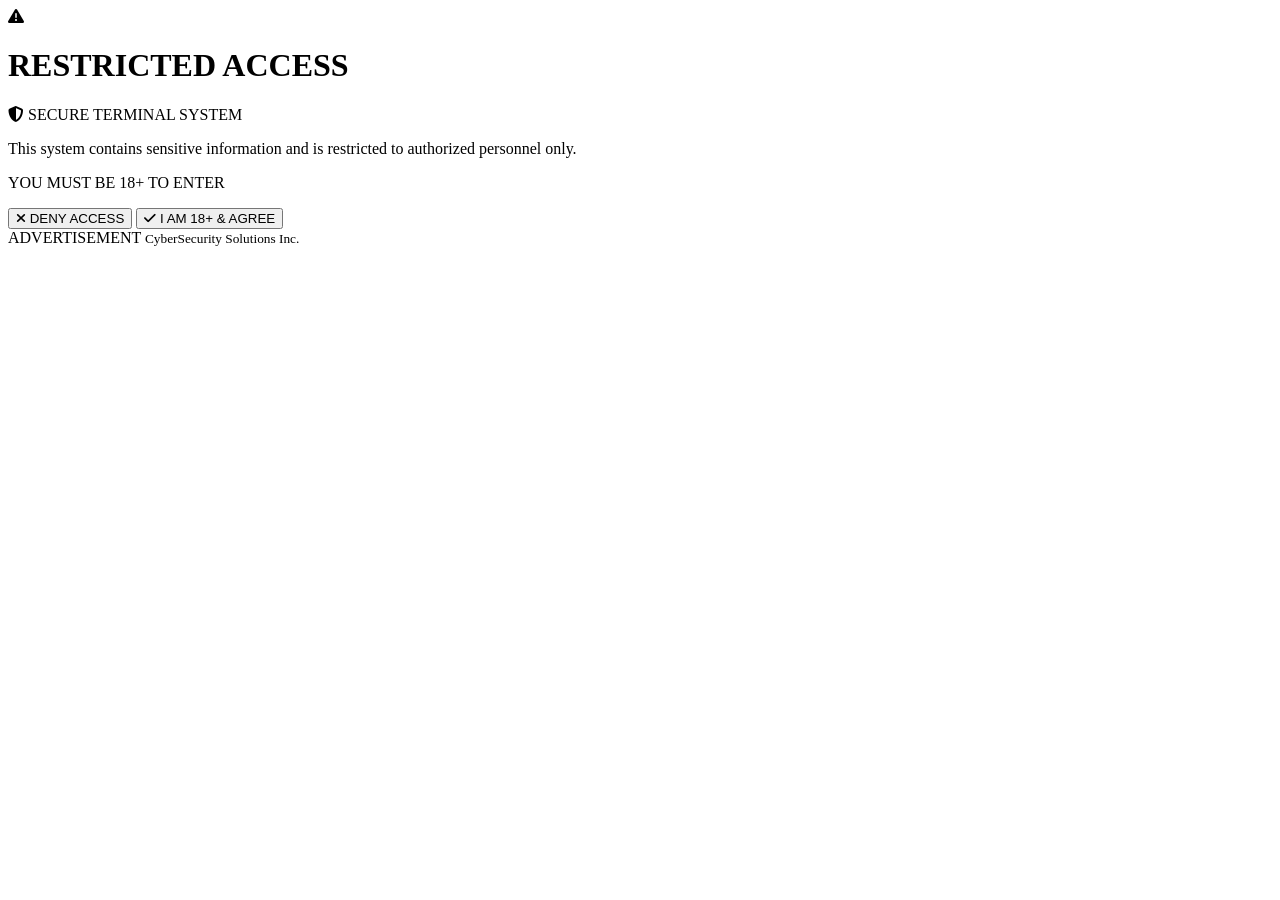
==== index.html @ f135d040 "Create index.html" ====
<!DOCTYPE html>
<html lang="en">
<head>
    <meta charset="UTF-8">
    <meta name="viewport" content="width=device-width, initial-scale=1.0">
    <title>SECURE TERMINAL v2.0 | Restricted Access</title>
    <link rel="stylesheet" href="css/style.css">
    <link rel="stylesheet" href="https://cdnjs.cloudflare.com/ajax/libs/font-awesome/6.4.0/css/all.min.css">
</head>
<body class="age-gate">
    <div class="age-verification" id="ageGate">
        <div class="warning-container">
            <i class="fas fa-exclamation-triangle warning-icon"></i>
            <h1>RESTRICTED ACCESS</h1>
            <div class="warning-box">
                <p><i class="fas fa-shield-alt"></i> SECURE TERMINAL SYSTEM</p>
                <p>This system contains sensitive information and is restricted to authorized personnel only.</p>
                <p class="age-restriction">YOU MUST BE 18+ TO ENTER</p>
            </div>
            <div class="buttons">
                <button class="btn btn-danger" onclick="denyAccess()">
                    <i class="fas fa-times"></i> DENY ACCESS
                </button>
                <button class="btn btn-success" onclick="verifyAge()">
                    <i class="fas fa-check"></i> I AM 18+ & AGREE
                </button>
            </div>
            <div class="ads-banner top">
                <div class="ad-placeholder">
                    <span>ADVERTISEMENT</span>
                    <small>CyberSecurity Solutions Inc.</small>
                </div>
            </div>
        </div>
    </div>

    <script src="js/main.js"></script>
</body>
</html>
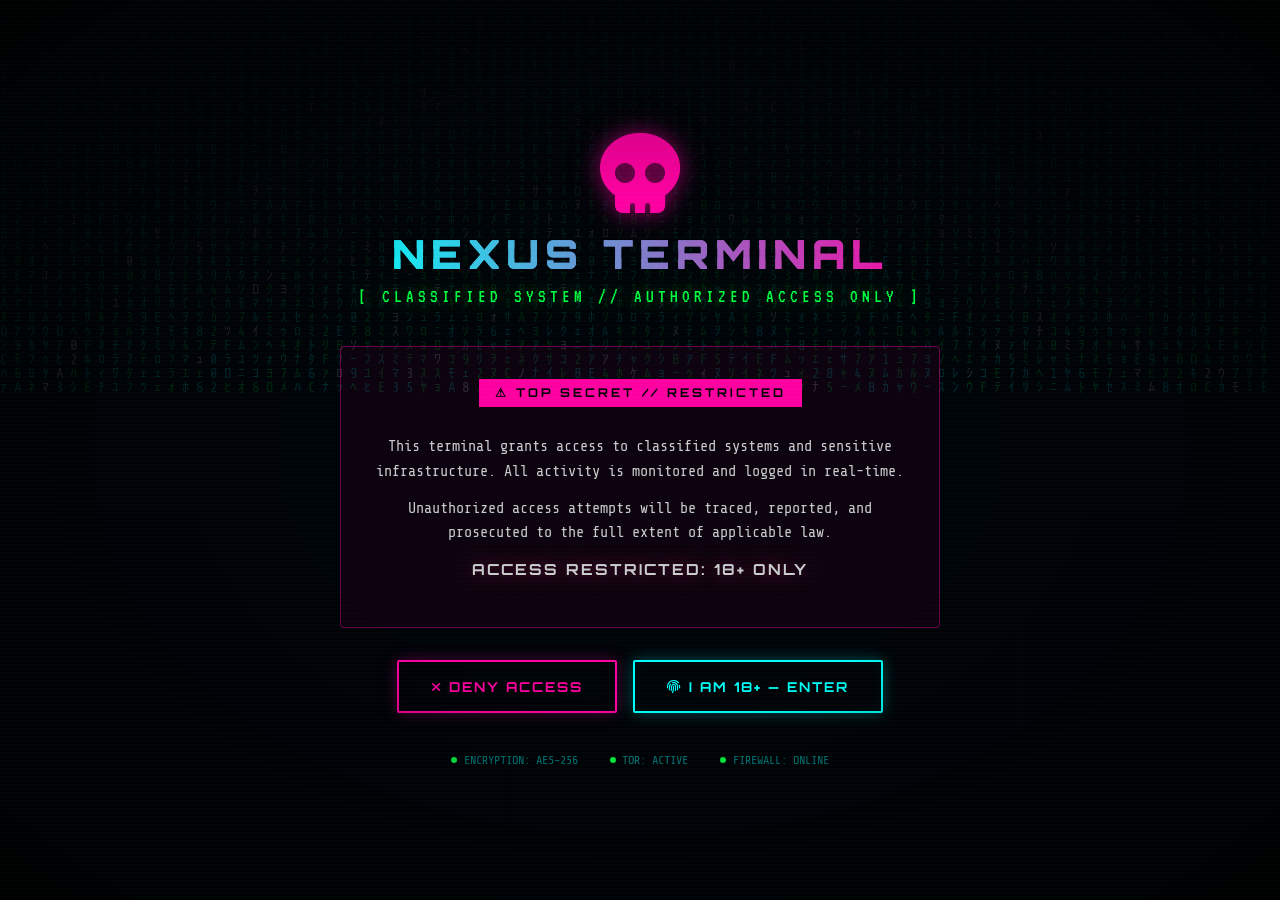
==== commit 33b3f37a: "Update index.html" ====
--- a/index.html
+++ b/index.html
@@ -3,37 +3,383 @@
 <head>
     <meta charset="UTF-8">
     <meta name="viewport" content="width=device-width, initial-scale=1.0">
-    <title>SECURE TERMINAL v2.0 | Restricted Access</title>
-    <link rel="stylesheet" href="css/style.css">
+    <title>NEXUS TERMINAL | Restricted Access</title>
+    <link rel="preconnect" href="https://fonts.googleapis.com">
+    <link href="https://fonts.googleapis.com/css2?family=Share+Tech+Mono&family=Orbitron:wght@400;700;900&family=VT323&display=swap" rel="stylesheet">
     <link rel="stylesheet" href="https://cdnjs.cloudflare.com/ajax/libs/font-awesome/6.4.0/css/all.min.css">
+    <style>
+        :root {
+            --neon-cyan: #00fff9;
+            --neon-pink: #ff00a0;
+            --neon-green: #00ff41;
+            --neon-purple: #b700ff;
+            --neon-yellow: #ffe000;
+            --dark: #030712;
+            --darker: #010409;
+            --panel: rgba(0,255,249,0.04);
+            --border: rgba(0,255,249,0.2);
+            --glow-cyan: 0 0 20px rgba(0,255,249,0.5), 0 0 40px rgba(0,255,249,0.2);
+            --glow-pink: 0 0 20px rgba(255,0,160,0.5), 0 0 40px rgba(255,0,160,0.2);
+            --glow-green: 0 0 20px rgba(0,255,65,0.5);
+        }
+        * { margin: 0; padding: 0; box-sizing: border-box; }
+        body {
+            font-family: 'Share Tech Mono', monospace;
+            background: var(--darker);
+            color: var(--neon-cyan);
+            min-height: 100vh;
+            overflow: hidden;
+            position: relative;
+        }
+        /* Matrix Rain Canvas */
+        #matrixCanvas {
+            position: fixed;
+            top: 0; left: 0;
+            width: 100%; height: 100%;
+            z-index: 0;
+            opacity: 0.15;
+        }
+        /* Scanlines */
+        body::before {
+            content: '';
+            position: fixed;
+            top: 0; left: 0;
+            width: 100%; height: 100%;
+            background: repeating-linear-gradient(
+                0deg,
+                transparent,
+                transparent 2px,
+                rgba(0,255,249,0.015) 2px,
+                rgba(0,255,249,0.015) 4px
+            );
+            pointer-events: none;
+            z-index: 999;
+        }
+        /* Vignette */
+        body::after {
+            content: '';
+            position: fixed;
+            top: 0; left: 0;
+            width: 100%; height: 100%;
+            background: radial-gradient(ellipse at center, transparent 40%, rgba(0,0,0,0.8) 100%);
+            pointer-events: none;
+            z-index: 998;
+        }
+
+        .gate-container {
+            position: relative;
+            z-index: 10;
+            min-height: 100vh;
+            display: flex;
+            align-items: center;
+            justify-content: center;
+            padding: 2rem;
+        }
+
+        .gate-box {
+            max-width: 600px;
+            width: 100%;
+            text-align: center;
+            animation: bootUp 1s ease-out;
+        }
+
+        @keyframes bootUp {
+            from { opacity: 0; transform: translateY(30px) scale(0.95); }
+            to { opacity: 1; transform: translateY(0) scale(1); }
+        }
+
+        .skull-icon {
+            font-size: 5rem;
+            color: var(--neon-pink);
+            text-shadow: var(--glow-pink);
+            animation: pulseGlow 2s ease-in-out infinite;
+            margin-bottom: 1rem;
+            display: block;
+        }
+
+        @keyframes pulseGlow {
+            0%, 100% { text-shadow: 0 0 20px rgba(255,0,160,0.5), 0 0 40px rgba(255,0,160,0.2); }
+            50% { text-shadow: 0 0 40px rgba(255,0,160,0.9), 0 0 80px rgba(255,0,160,0.5), 0 0 120px rgba(255,0,160,0.3); }
+        }
+
+        .gate-title {
+            font-family: 'Orbitron', sans-serif;
+            font-size: 2.5rem;
+            font-weight: 900;
+            letter-spacing: 6px;
+            text-transform: uppercase;
+            margin-bottom: 0.5rem;
+            background: linear-gradient(90deg, var(--neon-cyan), var(--neon-pink), var(--neon-cyan));
+            background-size: 200%;
+            -webkit-background-clip: text;
+            -webkit-text-fill-color: transparent;
+            animation: shimmer 3s linear infinite;
+        }
+
+        @keyframes shimmer {
+            to { background-position: 200% center; }
+        }
+
+        .gate-subtitle {
+            font-family: 'VT323', monospace;
+            font-size: 1.2rem;
+            color: var(--neon-green);
+            letter-spacing: 4px;
+            margin-bottom: 2.5rem;
+            text-shadow: var(--glow-green);
+        }
+
+        .warning-panel {
+            background: rgba(255,0,160,0.05);
+            border: 1px solid rgba(255,0,160,0.4);
+            border-radius: 4px;
+            padding: 2rem;
+            margin-bottom: 2rem;
+            position: relative;
+            overflow: hidden;
+        }
+
+        .warning-panel::before {
+            content: '';
+            position: absolute;
+            top: 0; left: -100%;
+            width: 100%; height: 2px;
+            background: linear-gradient(90deg, transparent, var(--neon-pink), transparent);
+            animation: scanBeam 3s linear infinite;
+        }
+
+        @keyframes scanBeam {
+            to { left: 100%; }
+        }
+
+        .warning-panel p {
+            margin: 0.8rem 0;
+            color: #ccc;
+            font-size: 0.95rem;
+            line-height: 1.6;
+        }
+
+        .restricted-badge {
+            display: inline-block;
+            background: var(--neon-pink);
+            color: #000;
+            font-family: 'Orbitron', sans-serif;
+            font-weight: 700;
+            font-size: 0.75rem;
+            padding: 0.4rem 1rem;
+            letter-spacing: 3px;
+            margin-bottom: 1rem;
+        }
+
+        .age-text {
+            font-family: 'Orbitron', sans-serif;
+            color: var(--neon-pink);
+            font-size: 1.1rem;
+            font-weight: 700;
+            letter-spacing: 2px;
+            text-shadow: var(--glow-pink);
+            margin-top: 1rem;
+        }
+
+        .gate-buttons {
+            display: flex;
+            gap: 1rem;
+            justify-content: center;
+            margin-top: 2rem;
+        }
+
+        .gate-btn {
+            font-family: 'Orbitron', sans-serif;
+            font-size: 0.85rem;
+            font-weight: 700;
+            letter-spacing: 2px;
+            padding: 1rem 2rem;
+            border: none;
+            border-radius: 2px;
+            cursor: pointer;
+            transition: all 0.3s;
+            text-transform: uppercase;
+            position: relative;
+            overflow: hidden;
+        }
+
+        .gate-btn::before {
+            content: '';
+            position: absolute;
+            top: 50%; left: 50%;
+            width: 0; height: 0;
+            background: rgba(255,255,255,0.1);
+            border-radius: 50%;
+            transform: translate(-50%, -50%);
+            transition: width 0.6s, height 0.6s;
+        }
+
+        .gate-btn:hover::before { width: 300px; height: 300px; }
+
+        .btn-deny {
+            background: transparent;
+            color: var(--neon-pink);
+            border: 2px solid var(--neon-pink);
+            box-shadow: 0 0 15px rgba(255,0,160,0.3), inset 0 0 15px rgba(255,0,160,0.05);
+        }
+        .btn-deny:hover {
+            background: var(--neon-pink);
+            color: #000;
+            box-shadow: 0 0 30px rgba(255,0,160,0.7);
+        }
+
+        .btn-enter {
+            background: transparent;
+            color: var(--neon-cyan);
+            border: 2px solid var(--neon-cyan);
+            box-shadow: 0 0 15px rgba(0,255,249,0.3), inset 0 0 15px rgba(0,255,249,0.05);
+        }
+        .btn-enter:hover {
+            background: var(--neon-cyan);
+            color: #000;
+            box-shadow: 0 0 30px rgba(0,255,249,0.7);
+        }
+
+        .system-info-bar {
+            margin-top: 2.5rem;
+            display: flex;
+            justify-content: center;
+            gap: 2rem;
+            font-size: 0.75rem;
+            color: rgba(0,255,249,0.5);
+        }
+
+        .sys-stat { display: flex; align-items: center; gap: 0.4rem; }
+        .sys-dot { width: 6px; height: 6px; border-radius: 50%; background: var(--neon-green); animation: blink 1.5s ease-in-out infinite; }
+        @keyframes blink { 0%,100%{opacity:1} 50%{opacity:0.2} }
+
+        /* Glitch text effect */
+        .glitch {
+            position: relative;
+        }
+        .glitch::before, .glitch::after {
+            content: attr(data-text);
+            position: absolute;
+            top: 0; left: 0;
+            width: 100%; height: 100%;
+            background: linear-gradient(90deg, var(--neon-cyan), var(--neon-pink), var(--neon-cyan));
+            background-size: 200%;
+            -webkit-background-clip: text;
+            -webkit-text-fill-color: transparent;
+        }
+        .glitch::before {
+            animation: glitch1 4s infinite;
+            clip-path: polygon(0 20%, 100% 20%, 100% 40%, 0 40%);
+        }
+        .glitch::after {
+            animation: glitch2 4s infinite;
+            clip-path: polygon(0 60%, 100% 60%, 100% 80%, 0 80%);
+        }
+        @keyframes glitch1 {
+            0%,90%,100% { transform: translate(0); }
+            92% { transform: translate(-3px, 2px); }
+            94% { transform: translate(3px, -2px); }
+            96% { transform: translate(-2px, 0); }
+        }
+        @keyframes glitch2 {
+            0%,90%,100% { transform: translate(0); }
+            92% { transform: translate(3px, 2px); }
+            94% { transform: translate(-3px, -2px); }
+            96% { transform: translate(2px, 0); }
+        }
+    </style>
 </head>
-<body class="age-gate">
-    <div class="age-verification" id="ageGate">
-        <div class="warning-container">
-            <i class="fas fa-exclamation-triangle warning-icon"></i>
-            <h1>RESTRICTED ACCESS</h1>
-            <div class="warning-box">
-                <p><i class="fas fa-shield-alt"></i> SECURE TERMINAL SYSTEM</p>
-                <p>This system contains sensitive information and is restricted to authorized personnel only.</p>
-                <p class="age-restriction">YOU MUST BE 18+ TO ENTER</p>
+<body>
+    <canvas id="matrixCanvas"></canvas>
+    <div class="gate-container">
+        <div class="gate-box">
+            <i class="fas fa-skull skull-icon"></i>
+            <h1 class="gate-title glitch" data-text="NEXUS TERMINAL">NEXUS TERMINAL</h1>
+            <p class="gate-subtitle">[ CLASSIFIED SYSTEM // AUTHORIZED ACCESS ONLY ]</p>
+
+            <div class="warning-panel">
+                <div class="restricted-badge">⚠ TOP SECRET // RESTRICTED</div>
+                <p>This terminal grants access to classified systems and sensitive infrastructure. All activity is monitored and logged in real-time.</p>
+                <p>Unauthorized access attempts will be traced, reported, and prosecuted to the full extent of applicable law.</p>
+                <p class="age-text">ACCESS RESTRICTED: 18+ ONLY</p>
             </div>
-            <div class="buttons">
-                <button class="btn btn-danger" onclick="denyAccess()">
+
+            <div class="gate-buttons">
+                <button class="gate-btn btn-deny" onclick="denyAccess()">
                     <i class="fas fa-times"></i> DENY ACCESS
                 </button>
-                <button class="btn btn-success" onclick="verifyAge()">
-                    <i class="fas fa-check"></i> I AM 18+ & AGREE
+                <button class="gate-btn btn-enter" onclick="verifyAndEnter(this)">
+                    <i class="fas fa-fingerprint"></i> I AM 18+ — ENTER
                 </button>
             </div>
-            <div class="ads-banner top">
-                <div class="ad-placeholder">
-                    <span>ADVERTISEMENT</span>
-                    <small>CyberSecurity Solutions Inc.</small>
-                </div>
+
+            <div class="system-info-bar">
+                <span class="sys-stat"><span class="sys-dot"></span> ENCRYPTION: AES-256</span>
+                <span class="sys-stat"><span class="sys-dot"></span> TOR: ACTIVE</span>
+                <span class="sys-stat"><span class="sys-dot"></span> FIREWALL: ONLINE</span>
             </div>
         </div>
     </div>
 
-    <script src="js/main.js"></script>
+    <script>
+        // Matrix Rain
+        const canvas = document.getElementById('matrixCanvas');
+        const ctx = canvas.getContext('2d');
+        canvas.width = window.innerWidth;
+        canvas.height = window.innerHeight;
+        const chars = 'ｦｧｨｩｪｫｬｭｮｯｰｱｲｳｴｵｶｷｸｹｺｻｼｽｾｿﾀﾁﾂﾃﾄﾅﾆﾇﾈﾉﾊﾋﾌﾍﾎﾏﾐﾑﾒﾓﾔﾕﾖﾗﾘﾙﾚﾛﾜﾝ0123456789ABCDEF'.split('');
+        const fontSize = 14;
+        const columns = Math.floor(canvas.width / fontSize);
+        const drops = Array(columns).fill(1);
+
+        function drawMatrix() {
+            ctx.fillStyle = 'rgba(1,4,9,0.05)';
+            ctx.fillRect(0, 0, canvas.width, canvas.height);
+            ctx.fillStyle = '#00fff9';
+            ctx.font = fontSize + 'px Share Tech Mono';
+            drops.forEach((y, i) => {
+                const char = chars[Math.floor(Math.random() * chars.length)];
+                ctx.fillStyle = Math.random() > 0.95 ? '#fff' : (Math.random() > 0.5 ? '#00fff9' : '#00ff41');
+                ctx.fillText(char, i * fontSize, y * fontSize);
+                if (y * fontSize > canvas.height && Math.random() > 0.975) drops[i] = 0;
+                drops[i]++;
+            });
+        }
+        setInterval(drawMatrix, 50);
+        window.addEventListener('resize', () => { canvas.width = window.innerWidth; canvas.height = window.innerHeight; });
+
+        function verifyAndEnter(btn) {
+            btn.innerHTML = '<i class="fas fa-circle-notch fa-spin"></i> SCANNING BIOMETRICS...';
+            btn.disabled = true;
+            setTimeout(() => {
+                btn.innerHTML = '<i class="fas fa-check"></i> ACCESS GRANTED';
+                btn.style.background = 'var(--neon-cyan)';
+                btn.style.color = '#000';
+                setTimeout(() => {
+                    sessionStorage.setItem('nexusVerified', 'true');
+                    sessionStorage.setItem('verifyTime', Date.now());
+                    window.location.href = 'terminal.html';
+                }, 800);
+            }, 2000);
+        }
+
+        function denyAccess() {
+            document.body.innerHTML = `
+                <canvas id="matrixCanvas" style="position:fixed;top:0;left:0;width:100%;height:100%;opacity:0.1;z-index:0"></canvas>
+                <div style="position:relative;z-index:10;min-height:100vh;display:flex;align-items:center;justify-content:center;flex-direction:column;text-align:center;gap:2rem;padding:2rem;">
+                    <i class="fas fa-ban" style="font-size:6rem;color:#ff00a0;text-shadow:0 0 30px #ff00a0;"></i>
+                    <h1 style="font-family:Orbitron,sans-serif;font-size:2rem;color:#ff00a0;letter-spacing:5px;text-shadow:0 0 20px #ff00a0;">ACCESS DENIED</h1>
+                    <p style="color:#666;max-width:400px;">You have declined access. This session has been logged for security purposes.</p>
+                    <button onclick="location.reload()" style="font-family:Orbitron,sans-serif;font-size:0.8rem;padding:1rem 2rem;background:transparent;border:2px solid #00fff9;color:#00fff9;cursor:pointer;letter-spacing:2px;text-transform:uppercase;">↩ RETURN</button>
+                </div>`;
+        }
+
+        // Check if already verified
+        const v = sessionStorage.getItem('nexusVerified');
+        const vt = sessionStorage.getItem('verifyTime');
+        if (v === 'true' && vt && (Date.now() - vt) / 3600000 < 24) {
+            window.location.href = 'terminal.html';
+        }
+    </script>
 </body>
 </html>
